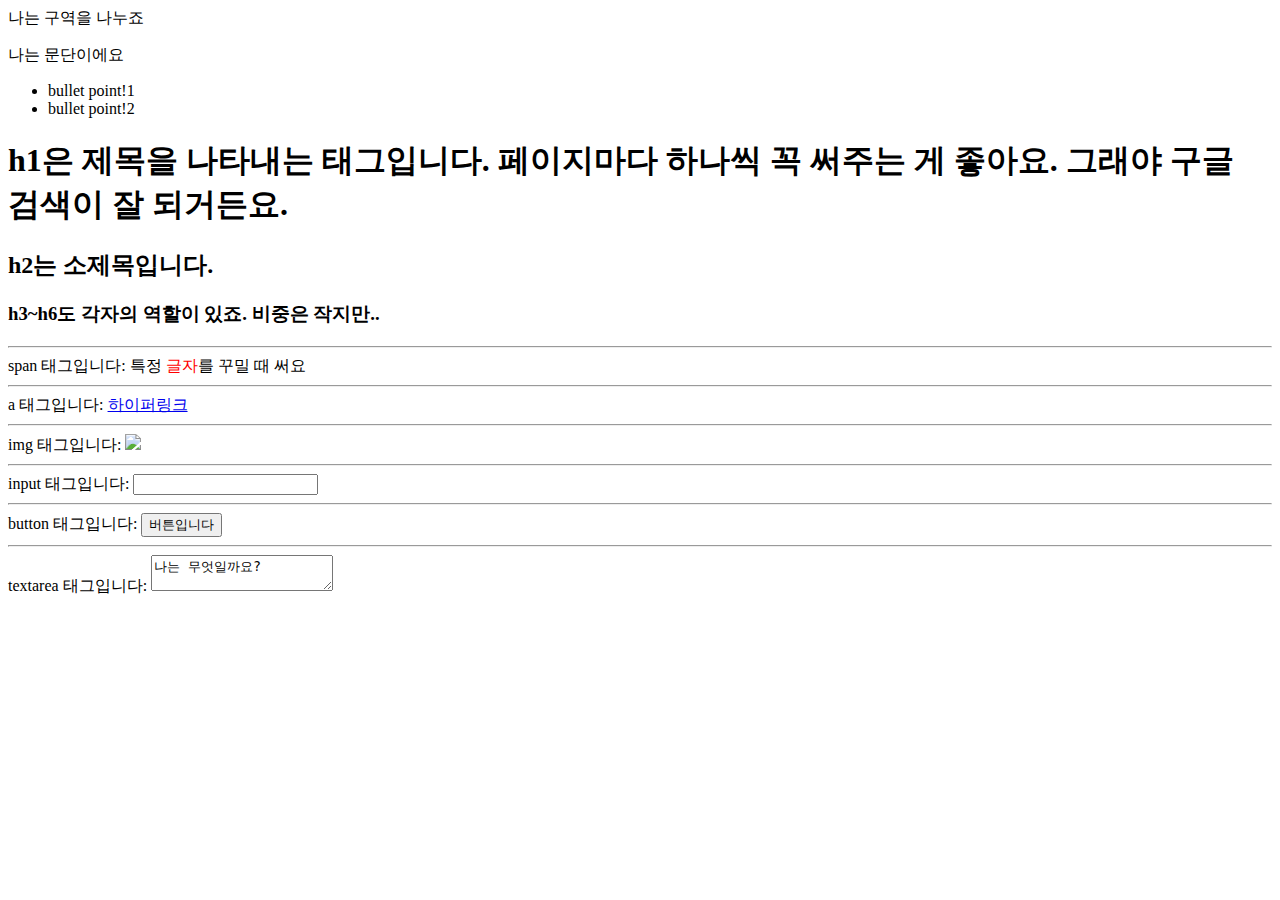
==== sp_fortune/index.html @ 69510133 "html & css" ====
<!DOCTYPE html>
<html lang="en">

<head>
    <meta charset="UTF-8">
    <meta name="viewport" content="width=device-width, initial-scale=1.0">
    <title>스파르타코딩클럽 | HTML 기초</title>
</head>

<body>
    <!-- 구역을 나누는 태그들 -->
    <div>나는 구역을 나누죠</div>
    <p>나는 문단이에요</p>
    <ul>
        <li> bullet point!1 </li>
        <li> bullet point!2 </li>
    </ul>

    <!-- 구역 내 콘텐츠 태그들 -->
    <h1>h1은 제목을 나타내는 태그입니다. 페이지마다 하나씩 꼭 써주는 게 좋아요. 그래야 구글 검색이 잘 되거든요.</h1>
    <h2>h2는 소제목입니다.</h2>
    <h3>h3~h6도 각자의 역할이 있죠. 비중은 작지만..</h3>
    <hr>
    span 태그입니다: 특정 <span style="color:red">글자</span>를 꾸밀 때 써요
    <hr>
    a 태그입니다: <a href="http://naver.com/"> 하이퍼링크 </a>
    <hr>
    img 태그입니다: <img src="https://www.google.com/images/branding/googlelogo/1x/googlelogo_color_272x92dp.png" />
    <hr>
    input 태그입니다: <input type="text" />
    <hr>
    button 태그입니다: <button> 버튼입니다</button>
    <hr>
    textarea 태그입니다: <textarea>나는 무엇일까요?</textarea>
</body>

</html>
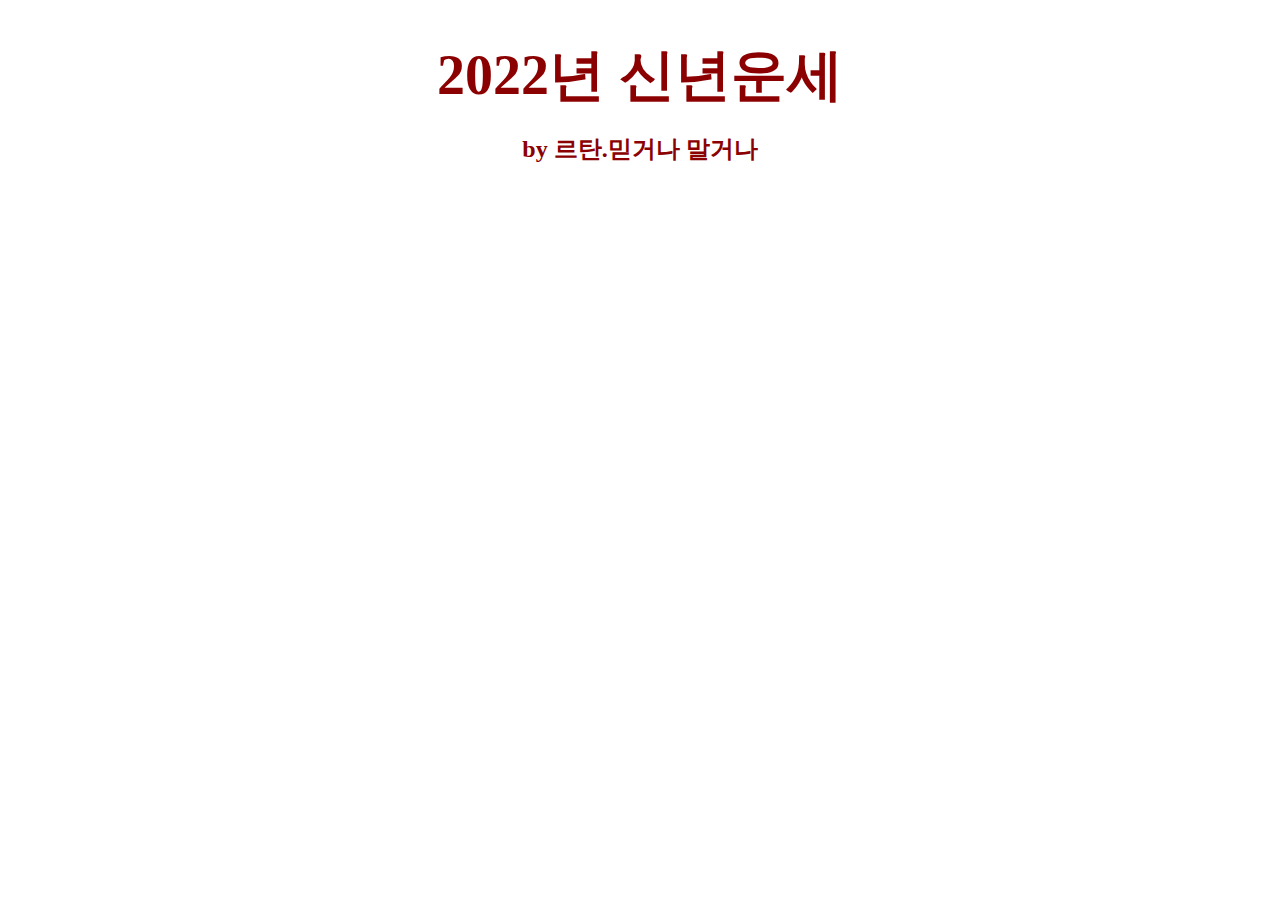
==== commit 06e1db8a: "css basic" ====
--- a/sp_fortune/index.html
+++ b/sp_fortune/index.html
@@ -3,35 +3,27 @@
 
 <head>
     <meta charset="UTF-8">
+    <meta http-equiv="X-UA-Compatible" content="IE=edge">
     <meta name="viewport" content="width=device-width, initial-scale=1.0">
-    <title>스파르타코딩클럽 | HTML 기초</title>
+    <title>2022 신년운세!</title>
+    <style>
+        .mytitle {
+            color: darkred;
+            text-align: center;
+        }
+
+        .mytitle>h1 {
+            font-size: 56px;
+            margin-bottom: 0px;
+        }
+    </style>
 </head>
 
 <body>
-    <!-- 구역을 나누는 태그들 -->
-    <div>나는 구역을 나누죠</div>
-    <p>나는 문단이에요</p>
-    <ul>
-        <li> bullet point!1 </li>
-        <li> bullet point!2 </li>
-    </ul>
-
-    <!-- 구역 내 콘텐츠 태그들 -->
-    <h1>h1은 제목을 나타내는 태그입니다. 페이지마다 하나씩 꼭 써주는 게 좋아요. 그래야 구글 검색이 잘 되거든요.</h1>
-    <h2>h2는 소제목입니다.</h2>
-    <h3>h3~h6도 각자의 역할이 있죠. 비중은 작지만..</h3>
-    <hr>
-    span 태그입니다: 특정 <span style="color:red">글자</span>를 꾸밀 때 써요
-    <hr>
-    a 태그입니다: <a href="http://naver.com/"> 하이퍼링크 </a>
-    <hr>
-    img 태그입니다: <img src="https://www.google.com/images/branding/googlelogo/1x/googlelogo_color_272x92dp.png" />
-    <hr>
-    input 태그입니다: <input type="text" />
-    <hr>
-    button 태그입니다: <button> 버튼입니다</button>
-    <hr>
-    textarea 태그입니다: <textarea>나는 무엇일까요?</textarea>
+    <div class="mytitle">
+        <h1>2022년 신년운세</h1>
+        <h2>by 르탄.믿거나 말거나</h2>
+    </div>
 </body>
 
 </html>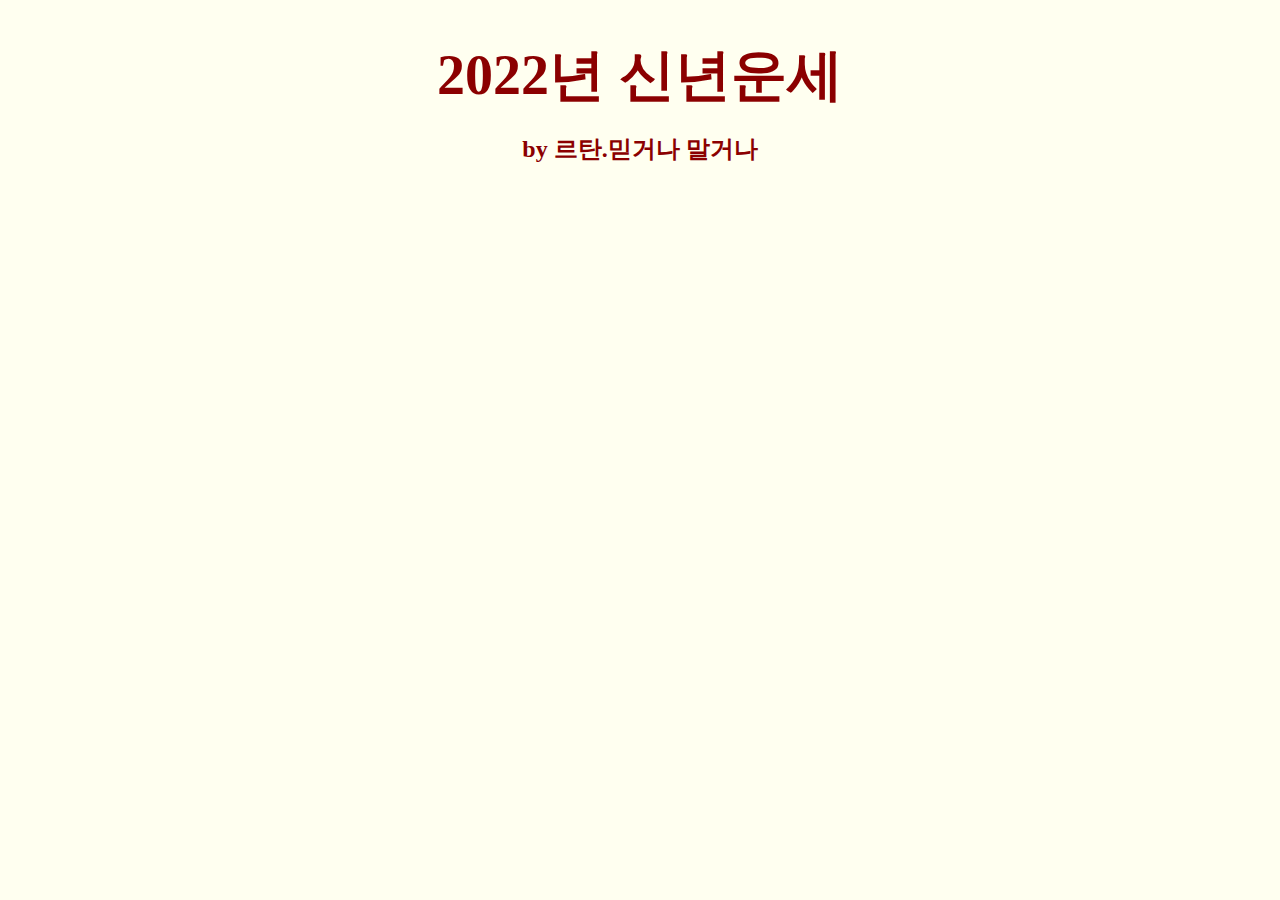
==== commit 773f68c9: "background 속성" ====
--- a/sp_fortune/index.html
+++ b/sp_fortune/index.html
@@ -7,11 +7,16 @@
     <meta name="viewport" content="width=device-width, initial-scale=1.0">
     <title>2022 신년운세!</title>
     <style>
+        body {
+            background-color: ivory;
+            background-image : url('https://new-year.spartacodingclub.kr/images/pattern.png');
+            background-position: 600px 100px;
+            background-repeat: no-repeat;
+        }
         .mytitle {
             color: darkred;
             text-align: center;
         }
-
         .mytitle>h1 {
             font-size: 56px;
             margin-bottom: 0px;
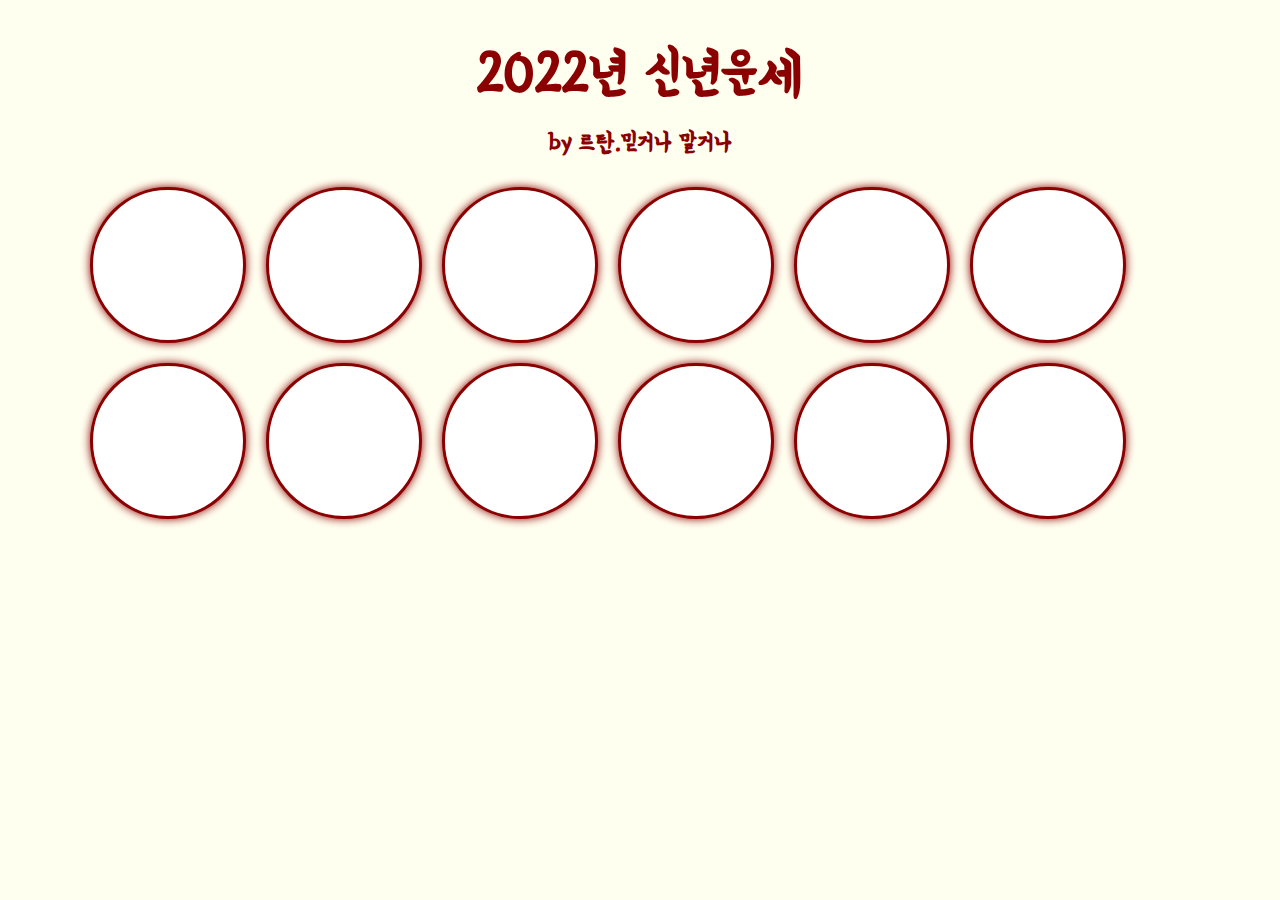
==== commit c0dc4e99: "a tag & flex" ====
--- a/sp_fortune/index.html
+++ b/sp_fortune/index.html
@@ -6,7 +6,15 @@
     <meta http-equiv="X-UA-Compatible" content="IE=edge">
     <meta name="viewport" content="width=device-width, initial-scale=1.0">
     <title>2022 신년운세!</title>
+    
+    <link rel="preconnect" href="https://fonts.googleapis.com">
+    <link rel="preconnect" href="https://fonts.gstatic.com" crossorigin>
+    <link href="https://fonts.googleapis.com/css2?family=Yeon+Sung&display=swap" rel="stylesheet">
+
     <style>
+        * {
+            font-family: 'Yeon Sung', cursive;
+        }
         body {
             background-color: ivory;
             background-image : url('https://new-year.spartacodingclub.kr/images/pattern.png');
@@ -21,6 +29,23 @@
             font-size: 56px;
             margin-bottom: 0px;
         }
+        .rtans > a {
+            display: block;
+            width: 150px;
+            height: 150px;
+            border: solid 3px darkred;
+            border-radius: 150px;
+            background-color: white;
+            box-shadow: 0px 0px 10px 0px darkred;
+            margin: 10px;
+        }
+        .rtans {
+            display: flex;
+            flex-direction: row;
+            justify-content: center;
+            flex-wrap: wrap;
+            width: 1200px;
+        }
     </style>
 </head>
 
@@ -29,6 +54,20 @@
         <h1>2022년 신년운세</h1>
         <h2>by 르탄.믿거나 말거나</h2>
     </div>
+    <div class="rtans">
+        <a href="#"></a>
+        <a href="#"></a>
+        <a href="#"></a>
+        <a href="#"></a>
+        <a href="#"></a>
+        <a href="#"></a>
+        <a href="#"></a>
+        <a href="#"></a>
+        <a href="#"></a>
+        <a href="#"></a>
+        <a href="#"></a>
+        <a href="#"></a>
+    </div>
 </body>
 
 </html>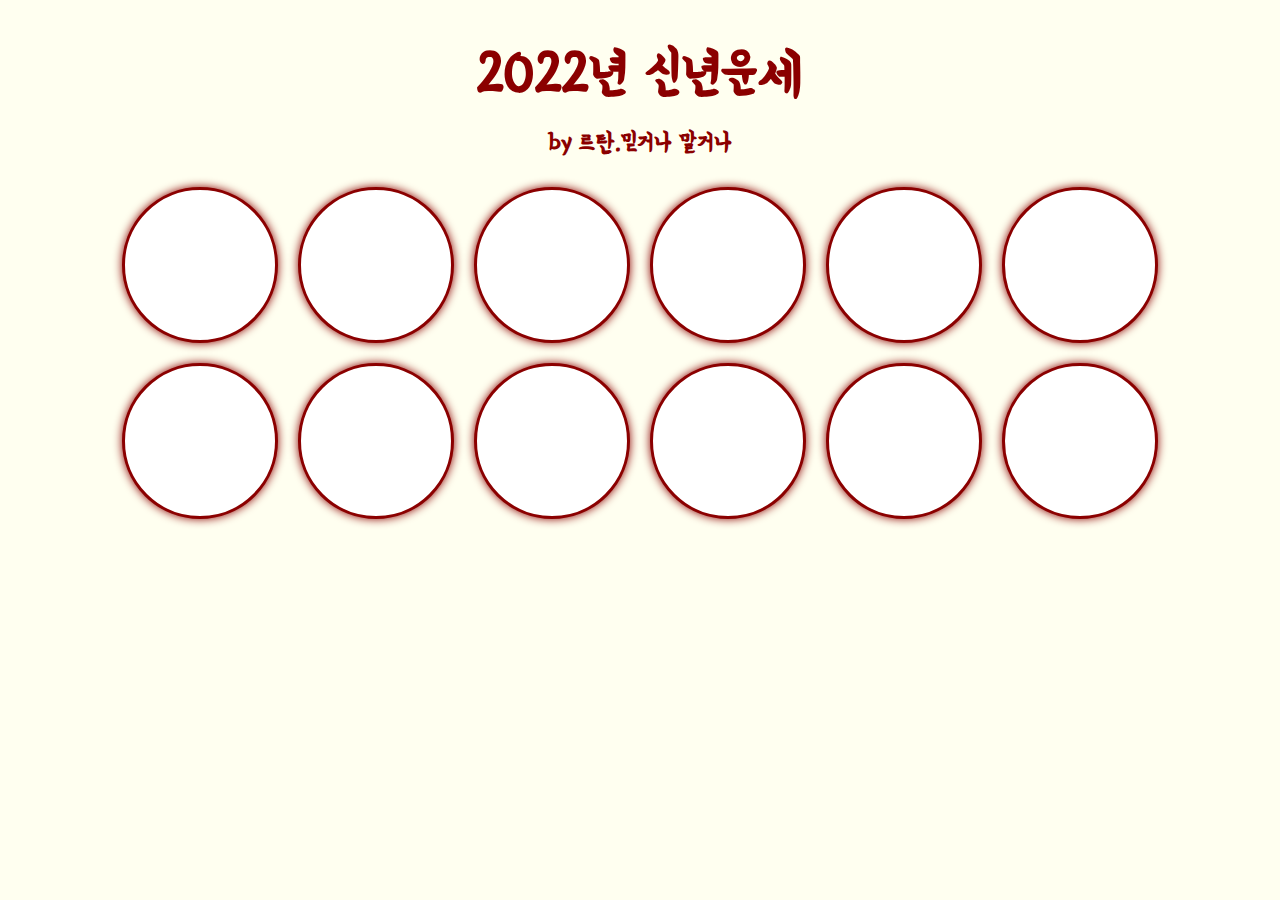
==== commit 643b9a5b: "background-image" ====
--- a/sp_fortune/index.html
+++ b/sp_fortune/index.html
@@ -38,6 +38,44 @@
             background-color: white;
             box-shadow: 0px 0px 10px 0px darkred;
             margin: 10px;
+            background-size: cover;
+            background-position: center;
+        }
+        .rtan1 {
+            background-image: url('https://new-year.spartacodingclub.kr/images/yearS1.png');
+        }
+        .rtan2 {
+            background-image: url('https://new-year.spartacodingclub.kr/images/yearS2.png');
+        }
+        .rtan3 {
+            background-image: url('https://new-year.spartacodingclub.kr/images/yearS3.png');
+        }
+        .rtan4 {
+            background-image: url('https://new-year.spartacodingclub.kr/images/yearS4.png');
+        }
+        .rtan5 {
+            background-image: url('https://new-year.spartacodingclub.kr/images/yearS5.png');
+        }
+        .rtan6 {
+            background-image: url('https://new-year.spartacodingclub.kr/images/yearS6.png');
+        }
+        .rtan7 {
+            background-image: url('https://new-year.spartacodingclub.kr/images/yearS7.png');
+        }
+        .rtan8 {
+            background-image: url('https://new-year.spartacodingclub.kr/images/yearS8.png');
+        }
+        .rtan9 {
+            background-image: url('https://new-year.spartacodingclub.kr/images/yearS9.png');
+        }
+        .rtan10 {
+            background-image: url('https://new-year.spartacodingclub.kr/images/yearS10.png');
+        }
+        .rtan11 {
+            background-image: url('https://new-year.spartacodingclub.kr/images/yearS11.png');
+        }
+        .rtan12 {
+            background-image: url('https://new-year.spartacodingclub.kr/images/yearS12.png');
         }
         .rtans {
             display: flex;
@@ -45,6 +83,7 @@
             justify-content: center;
             flex-wrap: wrap;
             width: 1200px;
+            margin: auto;
         }
     </style>
 </head>
@@ -55,18 +94,18 @@
         <h2>by 르탄.믿거나 말거나</h2>
     </div>
     <div class="rtans">
-        <a href="#"></a>
-        <a href="#"></a>
-        <a href="#"></a>
-        <a href="#"></a>
-        <a href="#"></a>
-        <a href="#"></a>
-        <a href="#"></a>
-        <a href="#"></a>
-        <a href="#"></a>
-        <a href="#"></a>
-        <a href="#"></a>
-        <a href="#"></a>
+        <a class="rtan1" href="#"></a>
+        <a class="rtan2" href="#"></a>
+        <a class="rtan3" href="#"></a>
+        <a class="rtan4" href="#"></a>
+        <a class="rtan5" href="#"></a>
+        <a class="rtan6" href="#"></a>
+        <a class="rtan7" href="#"></a>
+        <a class="rtan8" href="#"></a>
+        <a class="rtan9" href="#"></a>
+        <a class="rtan10" href="#"></a>
+        <a class="rtan11" href="#"></a>
+        <a class="rtan12" href="#"></a>
     </div>
 </body>
 
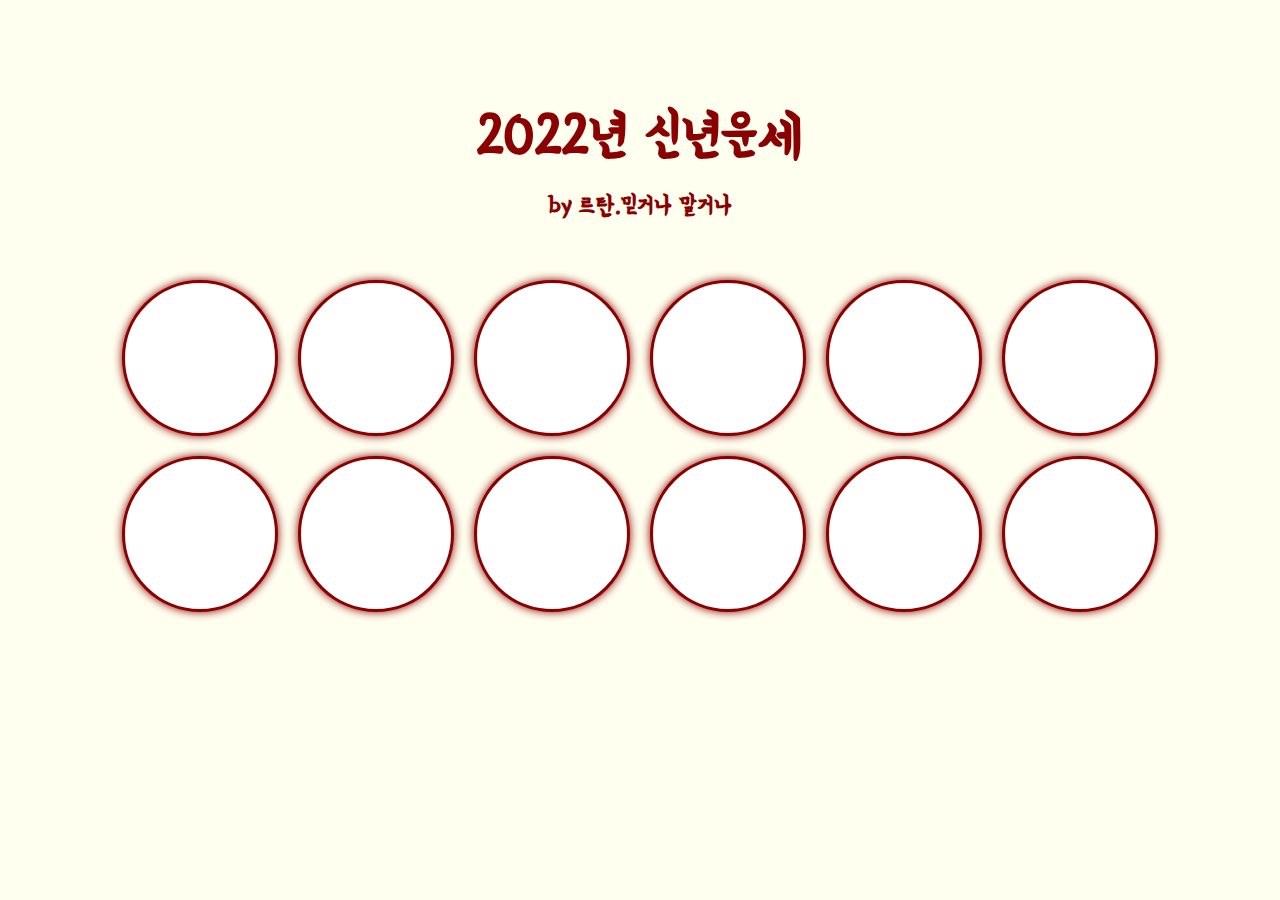
==== commit 9b90661b: "hide the message" ====
--- a/sp_fortune/index.html
+++ b/sp_fortune/index.html
@@ -6,7 +6,7 @@
     <meta http-equiv="X-UA-Compatible" content="IE=edge">
     <meta name="viewport" content="width=device-width, initial-scale=1.0">
     <title>2022 신년운세!</title>
-    
+    <script type="text/javascript" src="newyear.js"></script>
     <link rel="preconnect" href="https://fonts.googleapis.com">
     <link rel="preconnect" href="https://fonts.gstatic.com" crossorigin>
     <link href="https://fonts.googleapis.com/css2?family=Yeon+Sung&display=swap" rel="stylesheet">
@@ -24,6 +24,8 @@
         .mytitle {
             color: darkred;
             text-align: center;
+            margin-top: 100px;
+            margin-bottom: 50px;
         }
         .mytitle>h1 {
             font-size: 56px;
@@ -40,6 +42,10 @@
             margin: 10px;
             background-size: cover;
             background-position: center;
+            color: white;
+            text-decoration: none;
+            text-align: center;
+            font-size: 24px;
         }
         .rtan1 {
             background-image: url('https://new-year.spartacodingclub.kr/images/yearS1.png');
@@ -85,6 +91,25 @@
             width: 1200px;
             margin: auto;
         }
+        .rtans > a:hover {
+            background-color : darkred;
+        }
+        @media screen and (max-width:780px) {
+            body {
+                background-position: 70px -70px;
+                background-size: 500px;
+            }
+            .rtans {
+                width: 100%;
+            }
+            .mytitle {
+                margin-top: 20px;
+                margin-bottom: 20px;
+            }
+            .rtans > a {
+                color: darkred;
+            }
+        }
     </style>
 </head>
 
@@ -94,18 +119,18 @@
         <h2>by 르탄.믿거나 말거나</h2>
     </div>
     <div class="rtans">
-        <a class="rtan1" href="#"></a>
-        <a class="rtan2" href="#"></a>
-        <a class="rtan3" href="#"></a>
-        <a class="rtan4" href="#"></a>
-        <a class="rtan5" href="#"></a>
-        <a class="rtan6" href="#"></a>
-        <a class="rtan7" href="#"></a>
-        <a class="rtan8" href="#"></a>
-        <a class="rtan9" href="#"></a>
-        <a class="rtan10" href="#"></a>
-        <a class="rtan11" href="#"></a>
-        <a class="rtan12" href="#"></a>
+        <a class="rtan1" href="result.html?year=1">쥐</a>
+        <a class="rtan2" href="result.html?year=2">소</a>
+        <a class="rtan3" href="result.html?year=3">호랑이</a>
+        <a class="rtan4" href="result.html?year=4">토끼</a>
+        <a class="rtan5" href="result.html?year=5">용</a>
+        <a class="rtan6" href="result.html?year=6">뱀</a>
+        <a class="rtan7" href="result.html?year=7">말</a>
+        <a class="rtan8" href="result.html?year=8">양</a>
+        <a class="rtan9" href="result.html?year=9">원숭이</a>
+        <a class="rtan10" href="result.html?year=10">닭</a>
+        <a class="rtan11" href="result.html?year=11">개</a>
+        <a class="rtan12" href="result.html?year=12">돼지</a>
     </div>
 </body>
 
